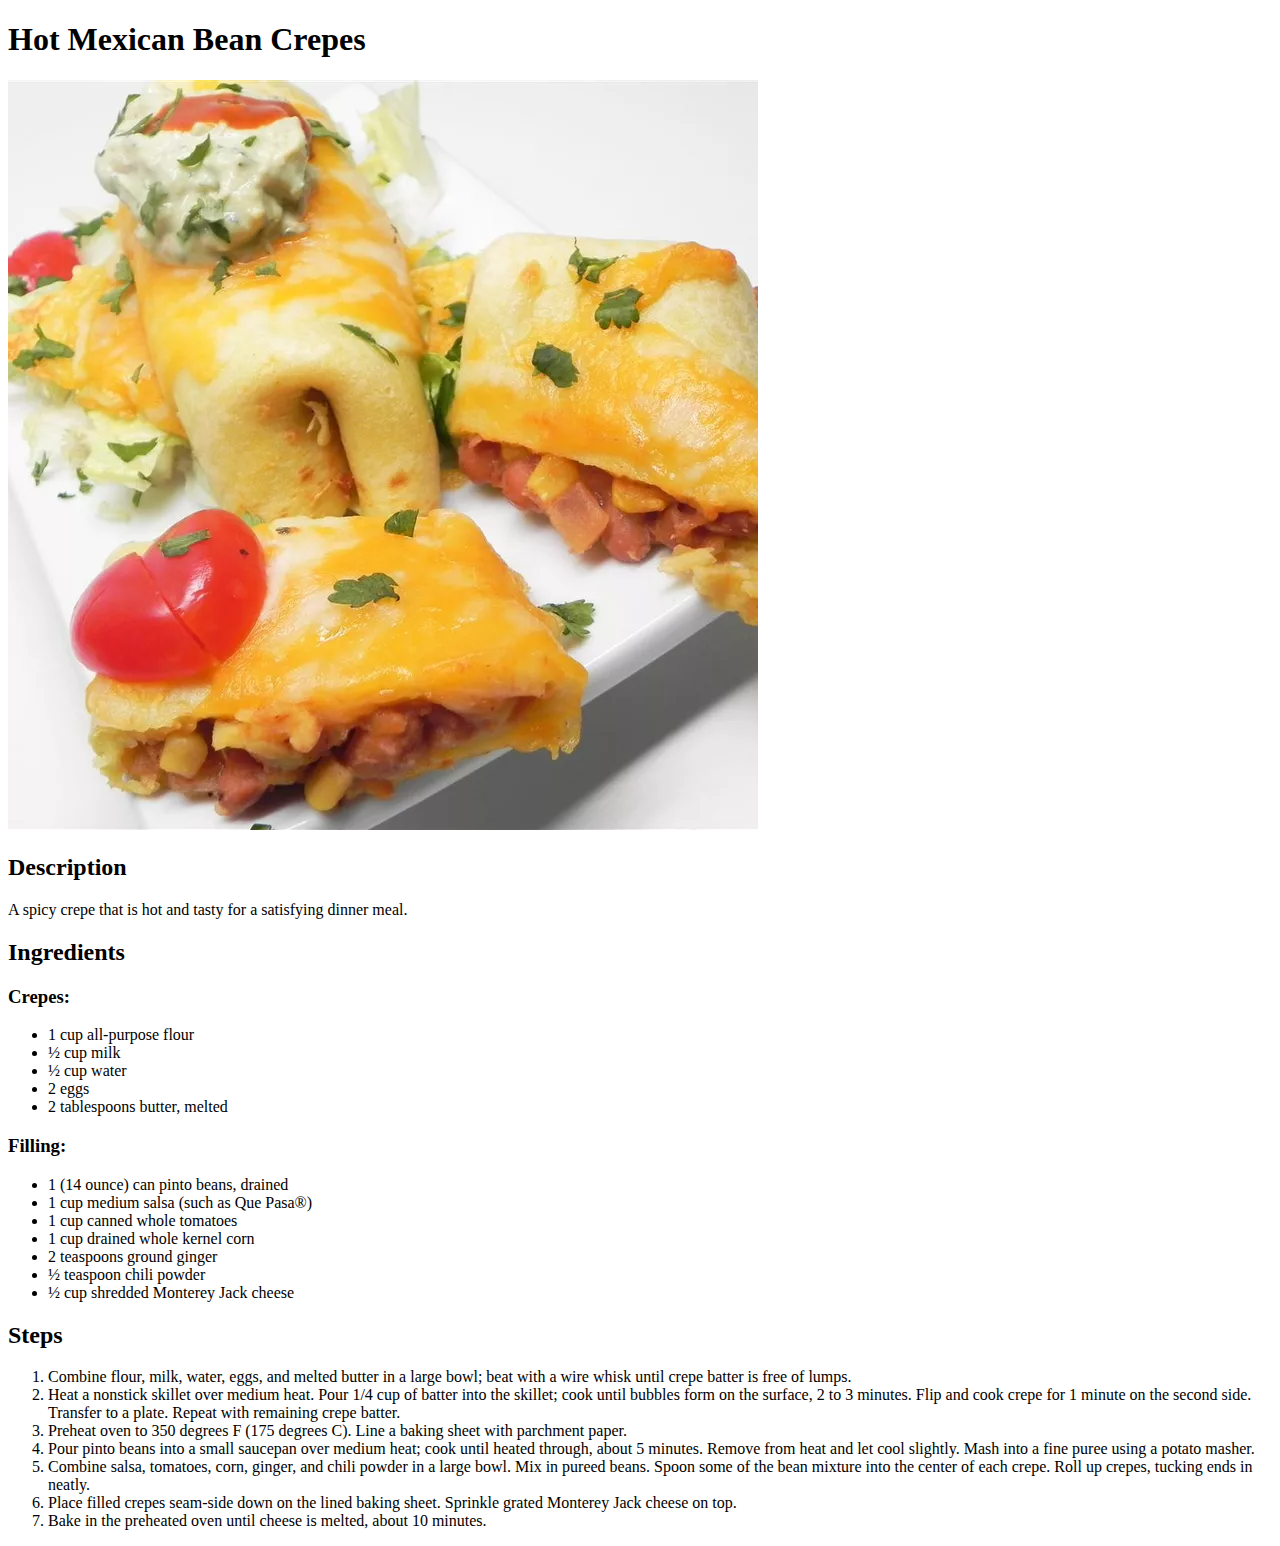
==== recipes/hot-mexican-bean-crepes.html @ 9e74e708 "Add two more recipes and 'Steps' heading to Salsa Chicken" ====
<!DOCTYPE html>
<html lang="en">
    <head>
        <meta charset="UTF-8">
        <title>Hot Mexican Bean Crepes Recipe</title>
    </head>
    <body>
        <h1>Hot Mexican Bean Crepes</h1>
        <img src="../images/Hot-Mexican-Bean-Crepes.webp" alt="Hot Mexican Bean Crepes on a plate">
        <h2>Description</h2>
        <p>
            A spicy crepe that is hot and tasty for a satisfying 
            dinner meal.
        </p>
        <h2>Ingredients</h2>
        <h3>Crepes:</h3>
        <ul>
            <li>1 cup all-purpose flour</li>
            <li>½ cup milk</li>
            <li>½ cup water</li>
            <li>2 eggs</li>
            <li>2 tablespoons butter, melted</li>
        </ul>
        <h3>Filling:</h3>
        <ul>
            <li>1 (14 ounce) can pinto beans, drained</li>
            <li>1 cup medium salsa (such as Que Pasa®)</li>
            <li>1 cup canned whole tomatoes</li>
            <li>1 cup drained whole kernel corn</li>
            <li>2 teaspoons ground ginger</li>
            <li>½ teaspoon chili powder</li>
            <li>½ cup shredded Monterey Jack cheese</li>
        </ul>
        <h2>Steps</h2>
        <ol>
            <li>
                Combine flour, milk, water, eggs, and melted butter 
                in a large bowl; beat with a wire whisk until crepe 
                batter is free of lumps.
            </li>
            <li>
                Heat a nonstick skillet over medium heat. Pour 1/4 
                cup of batter into the skillet; cook until bubbles 
                form on the surface, 2 to 3 minutes. Flip and cook 
                crepe for 1 minute on the second side. Transfer to 
                a plate. Repeat with remaining crepe batter.
            </li>
            <li>
                Preheat oven to 350 degrees F (175 degrees C). 
                Line a baking sheet with parchment paper.
            </li>
            <li>
                Pour pinto beans into a small saucepan over medium 
                heat; cook until heated through, about 5 minutes. 
                Remove from heat and let cool slightly. Mash into a 
                fine puree using a potato masher.
            </li>
            <li>
                Combine salsa, tomatoes, corn, ginger, and chili 
                powder in a large bowl. Mix in pureed beans. Spoon 
                some of the bean mixture into the center of each 
                crepe. Roll up crepes, tucking ends in neatly.                
            </li>
            <li>
                Place filled crepes seam-side down on the lined 
                baking sheet. Sprinkle grated Monterey Jack cheese 
                on top.
            </li>
            <li>
                Bake in the preheated oven until cheese is melted, 
                about 10 minutes.
            </li>
        </ol>
    </body>
</html>
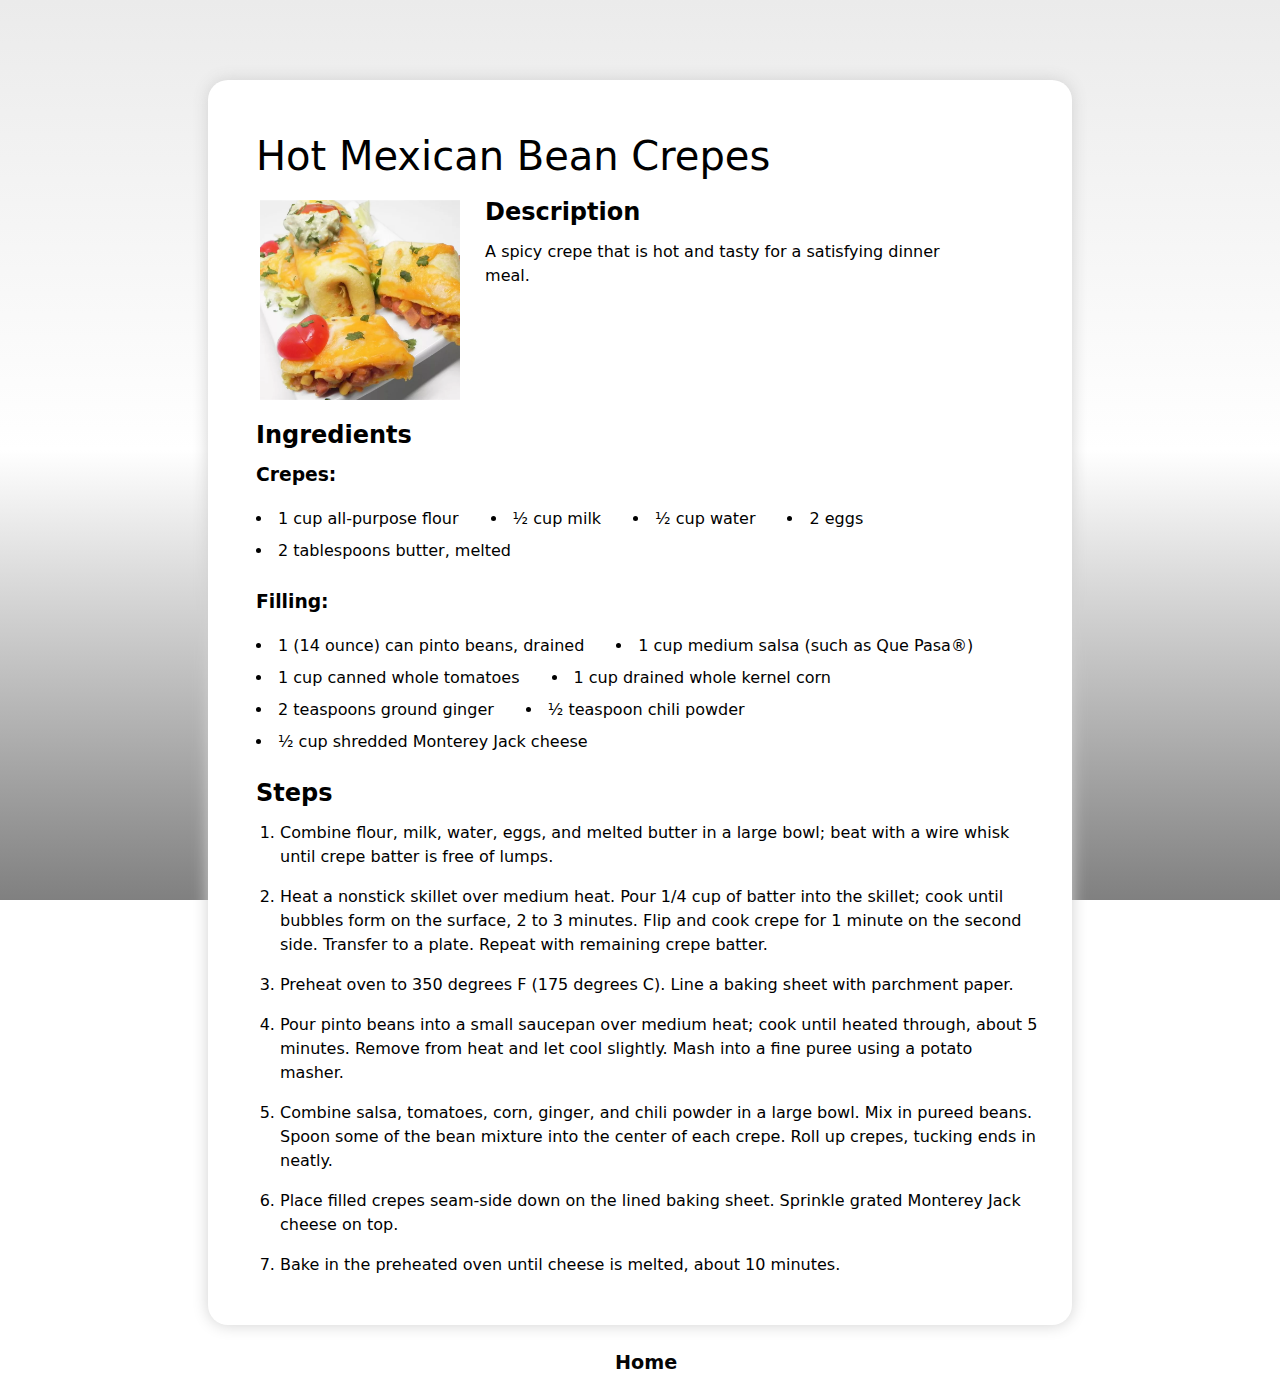
==== commit fa26fc64: "Add styling to all pages and finalise box model exercise" ====
--- a/recipes/hot-mexican-bean-crepes.html
+++ b/recipes/hot-mexican-bean-crepes.html
@@ -3,73 +3,83 @@
     <head>
         <meta charset="UTF-8">
         <title>Hot Mexican Bean Crepes Recipe</title>
+        <link rel="stylesheet" href="./style-recipe.css">        
     </head>
     <body>
-        <h1>Hot Mexican Bean Crepes</h1>
-        <img src="../images/Hot-Mexican-Bean-Crepes.webp" alt="Hot Mexican Bean Crepes on a plate">
-        <h2>Description</h2>
-        <p>
-            A spicy crepe that is hot and tasty for a satisfying 
-            dinner meal.
-        </p>
-        <h2>Ingredients</h2>
-        <h3>Crepes:</h3>
-        <ul>
-            <li>1 cup all-purpose flour</li>
-            <li>½ cup milk</li>
-            <li>½ cup water</li>
-            <li>2 eggs</li>
-            <li>2 tablespoons butter, melted</li>
-        </ul>
-        <h3>Filling:</h3>
-        <ul>
-            <li>1 (14 ounce) can pinto beans, drained</li>
-            <li>1 cup medium salsa (such as Que Pasa®)</li>
-            <li>1 cup canned whole tomatoes</li>
-            <li>1 cup drained whole kernel corn</li>
-            <li>2 teaspoons ground ginger</li>
-            <li>½ teaspoon chili powder</li>
-            <li>½ cup shredded Monterey Jack cheese</li>
-        </ul>
-        <h2>Steps</h2>
-        <ol>
-            <li>
-                Combine flour, milk, water, eggs, and melted butter 
-                in a large bowl; beat with a wire whisk until crepe 
-                batter is free of lumps.
-            </li>
-            <li>
-                Heat a nonstick skillet over medium heat. Pour 1/4 
-                cup of batter into the skillet; cook until bubbles 
-                form on the surface, 2 to 3 minutes. Flip and cook 
-                crepe for 1 minute on the second side. Transfer to 
-                a plate. Repeat with remaining crepe batter.
-            </li>
-            <li>
-                Preheat oven to 350 degrees F (175 degrees C). 
-                Line a baking sheet with parchment paper.
-            </li>
-            <li>
-                Pour pinto beans into a small saucepan over medium 
-                heat; cook until heated through, about 5 minutes. 
-                Remove from heat and let cool slightly. Mash into a 
-                fine puree using a potato masher.
-            </li>
-            <li>
-                Combine salsa, tomatoes, corn, ginger, and chili 
-                powder in a large bowl. Mix in pureed beans. Spoon 
-                some of the bean mixture into the center of each 
-                crepe. Roll up crepes, tucking ends in neatly.                
-            </li>
-            <li>
-                Place filled crepes seam-side down on the lined 
-                baking sheet. Sprinkle grated Monterey Jack cheese 
-                on top.
-            </li>
-            <li>
-                Bake in the preheated oven until cheese is melted, 
-                about 10 minutes.
-            </li>
-        </ol>
+        <div class="recipe-card">
+            <h1>Hot Mexican Bean Crepes</h1>
+            <img class="recipe-image" src="../images/Hot-Mexican-Bean-Crepes.webp" alt="Hot Mexican Bean Crepes on a plate">
+            <div class="description">
+                <h2>Description</h2>
+                <p>
+                    A spicy crepe that is hot and tasty for a satisfying 
+                    dinner meal.
+                </p>
+            </div>
+            <div class="ingredients">
+                <h2>Ingredients</h2>
+                <h3>Crepes:</h3>
+                <ul>
+                    <li>1 cup all-purpose flour</li>
+                    <li>½ cup milk</li>
+                    <li>½ cup water</li>
+                    <li>2 eggs</li>
+                    <li>2 tablespoons butter, melted</li>
+                </ul>
+                <h3>Filling:</h3>
+                <ul>
+                    <li>1 (14 ounce) can pinto beans, drained</li>
+                    <li>1 cup medium salsa (such as Que Pasa®)</li>
+                    <li>1 cup canned whole tomatoes</li>
+                    <li>1 cup drained whole kernel corn</li>
+                    <li>2 teaspoons ground ginger</li>
+                    <li>½ teaspoon chili powder</li>
+                    <li>½ cup shredded Monterey Jack cheese</li>
+                </ul>
+            </div>
+            <div class="steps">
+                <h2>Steps</h2>
+                <ol>
+                    <li>
+                        Combine flour, milk, water, eggs, and melted butter 
+                        in a large bowl; beat with a wire whisk until crepe 
+                        batter is free of lumps.
+                    </li>
+                    <li>
+                        Heat a nonstick skillet over medium heat. Pour 1/4 
+                        cup of batter into the skillet; cook until bubbles 
+                        form on the surface, 2 to 3 minutes. Flip and cook 
+                        crepe for 1 minute on the second side. Transfer to 
+                        a plate. Repeat with remaining crepe batter.
+                    </li>
+                    <li>
+                        Preheat oven to 350 degrees F (175 degrees C). 
+                        Line a baking sheet with parchment paper.
+                    </li>
+                    <li>
+                        Pour pinto beans into a small saucepan over medium 
+                        heat; cook until heated through, about 5 minutes. 
+                        Remove from heat and let cool slightly. Mash into a 
+                        fine puree using a potato masher.
+                    </li>
+                    <li>
+                        Combine salsa, tomatoes, corn, ginger, and chili 
+                        powder in a large bowl. Mix in pureed beans. Spoon 
+                        some of the bean mixture into the center of each 
+                        crepe. Roll up crepes, tucking ends in neatly.                
+                    </li>
+                    <li>
+                        Place filled crepes seam-side down on the lined 
+                        baking sheet. Sprinkle grated Monterey Jack cheese 
+                        on top.
+                    </li>
+                    <li>
+                        Bake in the preheated oven until cheese is melted, 
+                        about 10 minutes.
+                    </li>
+                </ol>
+            </div>
+        </div>
+        <a class="button" href="../index.html">Home</a>
     </body>
 </html>--- a/recipes/style-recipe.css
+++ b/recipes/style-recipe.css
@@ -0,0 +1,101 @@
+body {
+    font-family: system-ui, -apple-system, BlinkMacSystemFont, 'Segoe UI', Roboto, Oxygen, Ubuntu, Cantarell, 'Open Sans', 'Helvetica Neue', sans-serif;
+    width: 900px;
+    margin: 1rem auto;
+    background:fixed;
+    background-image: linear-gradient(rgb(235, 235, 235),white,grey);
+}
+
+.recipe-card {
+    text-align: left;
+    line-height: 1.5rem;
+    margin: 5rem auto 1rem;
+    padding: 2rem;
+    width: 800px;
+    border-radius: 20px;
+    box-shadow: 0 0 1rem rgb(209, 209, 209);
+    background-color: white;
+}
+
+h1 {
+    padding: 1rem;
+    margin: 1rem 0 1rem;
+    font-size: 2.5rem;
+    font-weight: 500;
+    color: black;
+    text-align: left;
+}
+
+h2 {
+    margin: 1rem;
+}
+
+h3 {
+    margin: 1rem;
+}
+
+.recipe-image {
+    display: inline-block;
+    vertical-align: center;
+    width: 200px;
+    height: 200px;
+    object-fit:cover;
+    margin: 0 20px;
+}
+
+.recipe-text {
+    display: inline-block;
+    width: 400px;
+}
+
+.description {
+    display: inline-block;
+    width: 500px;
+    vertical-align: top;
+}
+
+.description > * {
+    margin: 0 0 1rem;
+}
+
+ul {
+    display: inline-block;
+    padding: 0;
+    margin: 0;
+    text-align: left;
+}
+
+ul li {
+    display: list-item;
+    text-align: left;
+    margin: 0.25rem 1rem;
+    list-style:inside;
+    float: left;
+}
+
+.steps ol li {
+    margin: 1rem 0;
+}
+
+.button {
+    display: block;
+    padding: 10px 20px;
+    width: 50px;
+    margin: 0 auto;
+    text-align: center;
+    text-decoration: none;
+    color: #050505;
+    background-color: #ffffff;
+    border-radius: 6px;
+    box-shadow: 0 0 0rem rgb(209, 209, 209);
+    outline: none;
+    transition: 0.3s;
+    font-family: system-ui, -apple-system, BlinkMacSystemFont, 'Segoe UI', Roboto, Oxygen, Ubuntu, Cantarell, 'Open Sans', 'Helvetica Neue', sans-serif;
+    font-size: 1.2rem;
+    font-weight: 700;
+}
+
+.button:hover {
+    background-color: #3d3d3d;
+    color: white;
+}